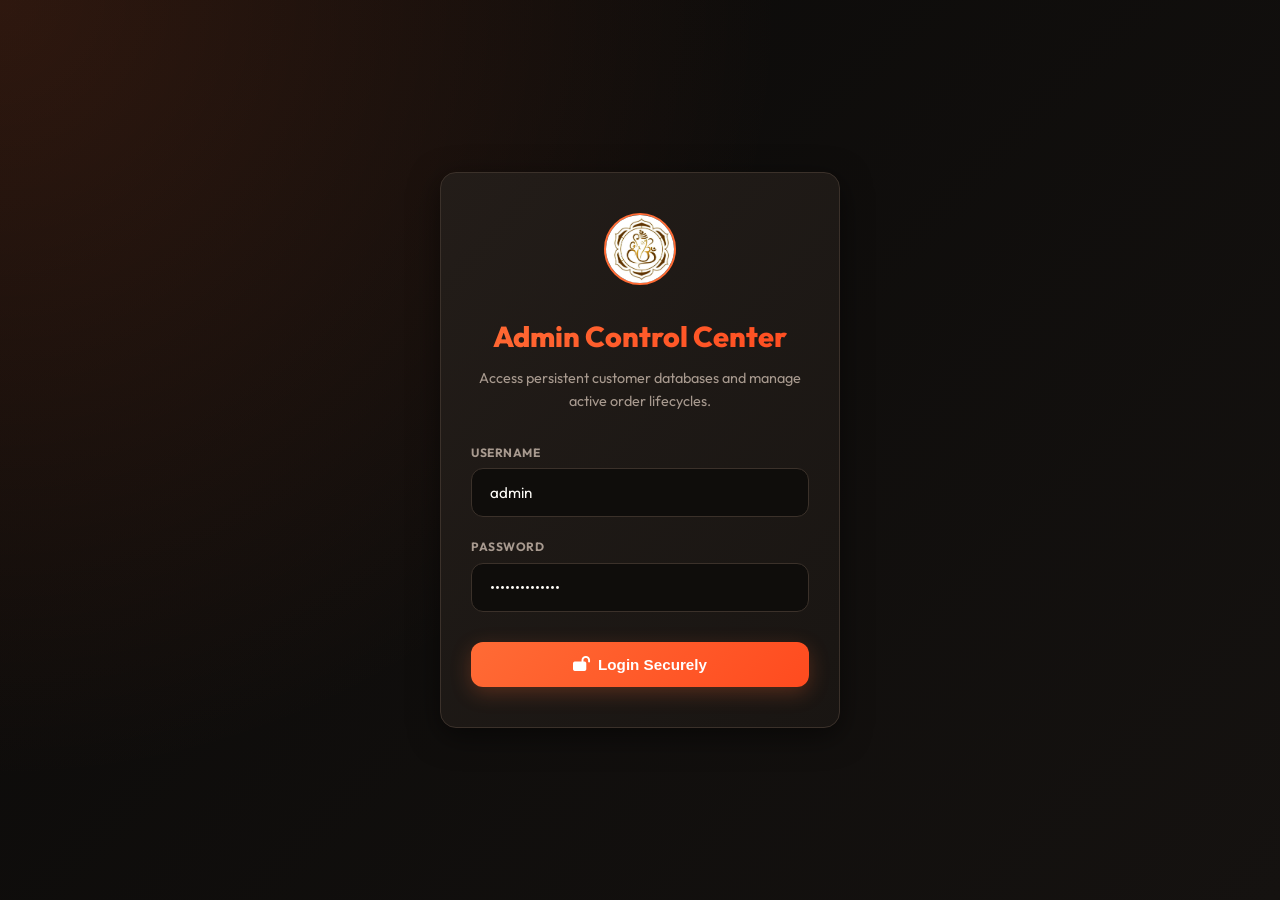
==== admin.html @ 162b0676 "Initial commit for deployment" ====
<!DOCTYPE html>
<html lang="en">
<head>
    <meta charset="UTF-8">
    <meta name="viewport" content="width=device-width, initial-scale=1.0">
    <title>Vinayaka Tiffins | Administration Dashboard</title>
    
    <!-- Google Fonts & FontAwesome -->
    <link rel="stylesheet" href="https://fonts.googleapis.com/css2?family=Outfit:wght@300;400;500;600;700;800;900&display=swap">
    <link rel="stylesheet" href="https://cdnjs.cloudflare.com/ajax/libs/font-awesome/6.4.0/css/all.min.css">
    
    <style>
        :root {
            --bg-primary: #0f0d0b;
            --bg-secondary: #1a1613;
            --bg-card: #241e1a;
            --border-color: #3b312a;
            --text-primary: #fdfbf7;
            --text-secondary: #a89a8f;
            
            --color-primary: #ff6b35;
            --color-secondary: #f7931e;
            --color-success: #10b981;
            --color-danger: #ef4444;
            --color-blue: #3b82f6;

            --grad-primary: linear-gradient(135deg, #ff6b35 0%, #ff4b1f 100%);
            --grad-card: linear-gradient(135deg, rgba(36, 30, 26, 0.9) 0%, rgba(26, 22, 19, 0.9) 100%);
            
            --border-radius: 16px;
            --shadow-medium: 0 8px 30px rgba(0, 0, 0, 0.5);
            --transition-fast: 0.2s cubic-bezier(0.4, 0, 0.2, 1);
        }

        * {
            margin: 0;
            padding: 0;
            box-sizing: border-box;
        }

        body {
            font-family: 'Outfit', sans-serif;
            background-color: var(--bg-primary);
            color: var(--text-primary);
            line-height: 1.6;
            overflow-x: hidden;
        }

        /* Custom scrollbar */
        ::-webkit-scrollbar {
            width: 8px;
        }
        ::-webkit-scrollbar-track {
            background: var(--bg-primary);
        }
        ::-webkit-scrollbar-thumb {
            background: var(--border-color);
            border-radius: 4px;
        }
        ::-webkit-scrollbar-thumb:hover {
            background: var(--color-primary);
        }

        /* ==========================================================================
           LOGIN INTERFACE
           ========================================================================== */
        #adminLoginWrapper {
            position: fixed;
            inset: 0;
            background: radial-gradient(circle at top left, rgba(255, 107, 53, 0.15), transparent 50%),
                        linear-gradient(135deg, #0a0908 0%, #151210 100%);
            display: flex;
            justify-content: center;
            align-items: center;
            z-index: 9999;
            padding: 20px;
        }

        .login-card {
            width: 100%;
            max-width: 400px;
            background: var(--grad-card);
            border: 1px solid var(--border-color);
            border-radius: var(--border-radius);
            box-shadow: var(--shadow-medium);
            padding: 40px 30px;
            text-align: center;
        }

        .login-logo {
            width: 72px;
            height: 72px;
            border-radius: 50%;
            border: 2.5px solid var(--color-primary);
            margin: 0 auto 20px;
            object-fit: cover;
        }

        .login-card h2 {
            font-size: 1.8rem;
            font-weight: 800;
            margin-bottom: 8px;
            background: var(--grad-primary);
            -webkit-background-clip: text;
            -webkit-text-fill-color: transparent;
        }

        .login-card p {
            color: var(--text-secondary);
            font-size: 0.9rem;
            margin-bottom: 30px;
        }

        .input-group {
            margin-bottom: 20px;
            text-align: left;
        }

        .input-group label {
            display: block;
            font-size: 0.75rem;
            text-transform: uppercase;
            font-weight: 700;
            color: var(--text-secondary);
            margin-bottom: 6px;
            letter-spacing: 0.5px;
        }

        .input-field {
            width: 100%;
            padding: 14px 18px;
            border-radius: 12px;
            border: 1.5px solid var(--border-color);
            background-color: var(--bg-primary);
            color: var(--text-primary);
            font-family: inherit;
            font-size: 0.95rem;
            transition: all var(--transition-fast);
        }

        .input-field:focus {
            outline: none;
            border-color: var(--color-primary);
            box-shadow: 0 0 0 4px rgba(255, 107, 53, 0.15);
        }

        .btn {
            display: inline-flex;
            align-items: center;
            justify-content: center;
            gap: 8px;
            width: 100%;
            padding: 14px;
            border-radius: 12px;
            border: none;
            background: var(--grad-primary);
            color: white;
            font-size: 0.95rem;
            font-weight: 700;
            cursor: pointer;
            box-shadow: 0 6px 20px rgba(255, 107, 53, 0.25);
            transition: all var(--transition-fast);
        }

        .btn:hover {
            transform: translateY(-2px);
            box-shadow: 0 10px 24px rgba(255, 107, 53, 0.4);
        }

        /* ==========================================================================
           MAIN DASHBOARD WRAPPER
           ========================================================================== */
        #adminDashboardWrapper {
            display: none;
        }

        /* Header Navigation */
        header {
            background-color: var(--bg-secondary);
            border-bottom: 1px solid var(--border-color);
            padding: 16px 0;
            position: sticky;
            top: 0;
            z-index: 100;
        }

        .container {
            width: 94%;
            max-width: 1300px;
            margin: 0 auto;
        }

        .header-content {
            display: flex;
            justify-content: space-between;
            align-items: center;
        }

        .brand-section {
            display: flex;
            align-items: center;
            gap: 12px;
        }

        .brand-logo {
            width: 40px;
            height: 40px;
            border-radius: 50%;
            border: 2px solid var(--color-primary);
        }

        .brand-name h1 {
            font-size: 1.15rem;
            font-weight: 800;
        }

        .brand-name span {
            font-size: 0.7rem;
            color: var(--color-primary);
            text-transform: uppercase;
            letter-spacing: 1px;
            font-weight: 700;
            display: block;
        }

        .header-actions {
            display: flex;
            gap: 16px;
            align-items: center;
        }

        .header-btn {
            background: none;
            border: 1px solid var(--border-color);
            color: var(--text-primary);
            padding: 8px 16px;
            border-radius: 8px;
            font-weight: 700;
            font-size: 0.85rem;
            cursor: pointer;
            transition: all var(--transition-fast);
        }

        .header-btn:hover {
            border-color: var(--color-primary);
            color: var(--color-primary);
        }

        /* Dashboard Metrics Grid */
        .metrics-grid {
            display: grid;
            grid-template-columns: repeat(auto-fit, minmax(240px, 1fr));
            gap: 24px;
            margin: 40px 0;
        }

        .metric-card {
            background: var(--grad-card);
            border: 1px solid var(--border-color);
            border-radius: var(--border-radius);
            padding: 24px;
            display: flex;
            align-items: center;
            gap: 20px;
            box-shadow: var(--shadow-medium);
        }

        .metric-icon {
            width: 56px;
            height: 56px;
            border-radius: 12px;
            display: flex;
            align-items: center;
            justify-content: center;
            font-size: 1.5rem;
            color: white;
        }

        .icon-sales { background: linear-gradient(135deg, #10b981, #059669); }
        .icon-orders { background: linear-gradient(135deg, #3b82f6, #1d4ed8); }
        .icon-active { background: linear-gradient(135deg, #f59e0b, #d97706); }
        .icon-users { background: linear-gradient(135deg, #8b5cf6, #6d28d9); }

        .metric-info h3 {
            font-size: 0.8rem;
            font-weight: 700;
            color: var(--text-secondary);
            text-transform: uppercase;
            letter-spacing: 0.5px;
            margin-bottom: 4px;
        }

        .metric-value {
            font-size: 1.8rem;
            font-weight: 900;
            line-height: 1.1;
        }

        /* Tabs Navigation */
        .admin-tabs {
            display: flex;
            gap: 12px;
            border-bottom: 2px solid var(--border-color);
            padding-bottom: 12px;
            margin-bottom: 30px;
        }

        .tab-btn {
            background: none;
            border: none;
            color: var(--text-secondary);
            font-family: inherit;
            font-size: 1.05rem;
            font-weight: 700;
            padding: 8px 16px;
            border-radius: 8px;
            cursor: pointer;
            transition: all var(--transition-fast);
        }

        .tab-btn:hover {
            color: var(--text-primary);
        }

        .tab-btn.active {
            background-color: var(--bg-card);
            color: var(--color-primary);
        }

        /* Section Layouts */
        .dashboard-section {
            display: none;
            animation: fadeIn 0.4s ease-in-out;
        }

        .dashboard-section.active {
            display: block;
        }

        .section-title {
            font-size: 1.4rem;
            font-weight: 800;
            margin-bottom: 20px;
            border-left: 4px solid var(--color-primary);
            padding-left: 12px;
        }

        /* Table & Data Cards Container */
        .table-container {
            background: var(--grad-card);
            border: 1px solid var(--border-color);
            border-radius: var(--border-radius);
            overflow-x: auto;
            box-shadow: var(--shadow-medium);
            margin-bottom: 40px;
        }

        table {
            width: 100%;
            border-collapse: collapse;
            text-align: left;
            font-size: 0.95rem;
        }

        th {
            background-color: var(--bg-secondary);
            color: var(--text-secondary);
            font-weight: 700;
            text-transform: uppercase;
            font-size: 0.75rem;
            letter-spacing: 0.5px;
            padding: 16px 20px;
            border-bottom: 1px solid var(--border-color);
        }

        td {
            padding: 16px 20px;
            border-bottom: 1px solid var(--border-color);
            color: var(--text-primary);
            vertical-align: middle;
        }

        tr:last-child td {
            border: none;
        }

        tr:hover td {
            background-color: rgba(255, 107, 53, 0.02);
        }

        /* Badges & Dropdowns */
        .badge {
            display: inline-flex;
            align-items: center;
            gap: 6px;
            padding: 4px 10px;
            border-radius: 20px;
            font-size: 0.75rem;
            font-weight: 800;
            text-transform: uppercase;
        }

        .badge-verifying { background-color: rgba(168, 154, 143, 0.15); color: var(--text-secondary); }
        .badge-preparing { background-color: rgba(245, 158, 11, 0.15); color: var(--color-secondary); }
        .badge-delivering { background-color: rgba(59, 130, 246, 0.15); color: var(--color-blue); }
        .badge-completed { background-color: rgba(16, 185, 129, 0.15); color: var(--color-success); }

        .status-select {
            padding: 6px 12px;
            border-radius: 8px;
            background-color: var(--bg-primary);
            border: 1px solid var(--border-color);
            color: var(--text-primary);
            font-family: inherit;
            font-size: 0.85rem;
            font-weight: 600;
            cursor: pointer;
            outline: none;
            transition: border var(--transition-fast);
        }

        .status-select:focus {
            border-color: var(--color-primary);
        }

        .utr-code {
            font-family: monospace;
            background-color: var(--bg-primary);
            padding: 4px 8px;
            border-radius: 4px;
            border: 1.5px solid var(--border-color);
            font-size: 0.85rem;
            font-weight: bold;
        }

        .items-list {
            list-style: none;
            font-size: 0.85rem;
        }

        .items-list li {
            margin-bottom: 2px;
            color: var(--text-secondary);
        }

        .items-list li strong {
            color: var(--text-primary);
        }

        /* Animations */
        @keyframes fadeIn {
            from { opacity: 0; transform: translateY(10px); }
            to { opacity: 1; transform: translateY(0); }
        }

        @media (max-width: 768px) {
            .metrics-grid {
                grid-template-columns: 1fr 1fr;
            }
        }

        @media (max-width: 480px) {
            .metrics-grid {
                grid-template-columns: 1fr;
            }
        }

        @keyframes toastSlideIn {
            from { opacity: 0; transform: translateY(20px) scale(0.9); }
            to { opacity: 1; transform: translateY(0) scale(1); }
        }
        @keyframes toastFadeOut {
            from { opacity: 1; transform: translateY(0); }
            to { opacity: 0; transform: translateY(-20px); }
        }
    </style>
</head>
<body>

    <!-- ==========================================
         ADMIN LOGIN VIEW
         ========================================== -->
    <div id="adminLoginWrapper">
        <div class="login-card">
            <img class="login-logo" src="assets/images/vinayaka.jpeg" onerror="this.src='https://images.unsplash.com/photo-1589301760014-d929f3979dbc?w=80';" alt="">
            <h2>Admin Control Center</h2>
            <p>Access persistent customer databases and manage active order lifecycles.</p>
            
            <div class="input-group">
                <label for="adminUser">Username</label>
                <input id="adminUser" class="input-field" type="text" placeholder="Enter Admin Username" value="admin">
            </div>
            <div class="input-group" style="margin-bottom: 30px;">
                <label for="adminPass">Password</label>
                <input id="adminPass" class="input-field" type="password" placeholder="Enter Password" value="vinayaka@admin">
            </div>
            
            <button onclick="handleAdminLogin()" class="btn">
                <i class="fas fa-lock-open"></i> Login Securely
            </button>
        </div>
    </div>

    <!-- ==========================================
         ADMIN MAIN DASHBOARD
         ========================================== -->
    <div id="adminDashboardWrapper">
        <header>
            <div class="container header-content">
                <div class="brand-section">
                    <img class="brand-logo" src="assets/images/vinayaka.jpeg" onerror="this.src='https://images.unsplash.com/photo-1589301760014-d929f3979dbc?w=80';" alt="">
                    <div class="brand-name">
                        <h1>Vinayaka Tiffins</h1>
                        <span>Admin Dashboard</span>
                    </div>
                </div>
                <div class="header-actions">
                    <button class="header-btn" onclick="window.open('/', '_blank')">
                        <i class="fas fa-external-link-alt"></i> Customer Portal
                    </button>
                    <button class="header-btn" onclick="handleAdminLogout()" style="background-color: var(--color-danger); border: none; color: white;">
                        <i class="fas fa-sign-out-alt"></i> Logout
                    </button>
                </div>
            </div>
        </header>

        <main class="container">
            <!-- Business Stats Cards -->
            <div class="metrics-grid">
                <div class="metric-card">
                    <div class="metric-icon icon-sales"><i class="fas fa-indian-rupee-sign"></i></div>
                    <div class="metric-info">
                        <h3>Total Earnings</h3>
                        <div class="metric-value" id="statsEarnings">₹0</div>
                    </div>
                </div>
                <div class="metric-card">
                    <div class="metric-icon icon-orders"><i class="fas fa-receipt"></i></div>
                    <div class="metric-info">
                        <h3>Total Orders</h3>
                        <div class="metric-value" id="statsOrders">0</div>
                    </div>
                </div>
                <div class="metric-card">
                    <div class="metric-icon icon-active"><i class="fas fa-motorcycle"></i></div>
                    <div class="metric-info">
                        <h3>Active Queue</h3>
                        <div class="metric-value" id="statsActive">0</div>
                    </div>
                </div>
                <div class="metric-card">
                    <div class="metric-icon icon-users"><i class="fas fa-users"></i></div>
                    <div class="metric-info">
                        <h3>Registered Members</h3>
                        <div class="metric-value" id="statsUsers">0</div>
                    </div>
                </div>
            </div>

            <!-- Tab Buttons -->
            <div class="admin-tabs">
                <button class="tab-btn active" id="tabBtnOrders" onclick="switchTab('orders')">
                    <i class="fas fa-tasks"></i> Live Orders Manager
                </button>
                <button class="tab-btn" id="tabBtnUsers" onclick="switchTab('users')">
                    <i class="fas fa-user-friends"></i> Customers Database
                </button>
                <button class="tab-btn" id="tabBtnMessages" onclick="switchTab('messages')">
                    <i class="fas fa-comment-dots"></i> Customer Feedbacks
                </button>
            </div>

            <!-- TAB 1: Live Orders Manager Section -->
            <section id="sectionOrders" class="dashboard-section active">
                <div style="display: flex; justify-content: space-between; align-items: center; margin-bottom: 20px;">
                    <h2 class="section-title">Order Queue Tracker</h2>
                    <button class="header-btn" onclick="fetchOrdersData(); fetchStatsData();" title="Force Refresh Data">
                        <i class="fas fa-sync-alt"></i> Refresh Queue
                    </button>
                </div>
                <div class="table-container">
                    <table>
                        <thead>
                            <tr>
                                <th>Order ID / Date</th>
                                <th>Customer Name / Phone</th>
                                <th>Delivery Address</th>
                                <th>Tiffins Ordered</th>
                                <th>Total Paid / UTR</th>
                                <th>Current Status</th>
                                <th>Actions</th>
                            </tr>
                        </thead>
                        <tbody id="ordersTableBody">
                            <!-- Populated dynamically by javascript -->
                        </tbody>
                    </table>
                </div>
            </section>

            <!-- TAB 2: Users Database Section -->
            <section id="sectionUsers" class="dashboard-section">
                <div style="display: flex; justify-content: space-between; align-items: center; margin-bottom: 20px;">
                    <h2 class="section-title">Registered Customer Base</h2>
                    <button class="header-btn" onclick="fetchUsersData();" title="Force Refresh Data">
                        <i class="fas fa-sync-alt"></i> Refresh Customers
                    </button>
                </div>
                <div class="table-container">
                    <table>
                        <thead>
                            <tr>
                                <th>Joined Date</th>
                                <th>Customer Name</th>
                                <th>Mobile Number</th>
                                <th>Email Address</th>
                                <th>House Number</th>
                                <th>GPS Coordinates (Delivery Region)</th>
                            </tr>
                        </thead>
                        <tbody id="usersTableBody">
                            <!-- Populated dynamically by javascript -->
                        </tbody>
                    </table>
                </div>
            </section>

            <!-- TAB 3: Customer Feedbacks Section -->
            <section id="sectionMessages" class="dashboard-section">
                <div style="display: flex; justify-content: space-between; align-items: center; margin-bottom: 20px;">
                    <h2 class="section-title">Customer Feedback Inbox</h2>
                    <button class="header-btn" onclick="fetchMessagesData();" title="Force Refresh Data">
                        <i class="fas fa-sync-alt"></i> Refresh Feedbacks
                    </button>
                </div>
                <div class="table-container">
                    <table>
                        <thead>
                            <tr>
                                <th>Date / Time</th>
                                <th>Customer Name</th>
                                <th>Mobile Number</th>
                                <th>Message / Feedback</th>
                            </tr>
                        </thead>
                        <tbody id="messagesTableBody">
                            <!-- Populated dynamically by javascript -->
                        </tbody>
                    </table>
                </div>
            </section>
        </main>
    </div>

    <!-- Toast Notification Container -->
    <div id="toastContainer" style="position: fixed; bottom: 30px; right: 20px; display: flex; flex-direction: column; gap: 10px; z-index: 10000; pointer-events: none;"></div>

    <!-- Core Admin Javascript Controller -->
    <script>
        // Check if user session was already authenticated
        document.addEventListener("DOMContentLoaded", () => {
            if (sessionStorage.getItem("admin_session") === "active") {
                revealDashboard();
            }
        });

        function handleAdminLogin() {
            const user = document.getElementById("adminUser").value.trim();
            const pass = document.getElementById("adminPass").value.trim();

            if (user === "admin" && pass === "vinayaka@admin") {
                sessionStorage.setItem("admin_session", "active");
                revealDashboard();
                showToast("Control Center Authenticated Successfully.", "success");
            } else {
                showToast("Access Denied! Incorrect username or password.", "error");
            }
        }

        function handleAdminLogout() {
            sessionStorage.removeItem("admin_session");
            document.getElementById("adminDashboardWrapper").style.display = "none";
            document.getElementById("adminLoginWrapper").style.display = "flex";
        }

        function revealDashboard() {
            document.getElementById("adminLoginWrapper").style.display = "none";
            document.getElementById("adminDashboardWrapper").style.display = "block";
            
            // Initial fetches
            fetchStatsData();
            fetchOrdersData();
            
            // Set up polling interval to refresh order statuses and sales stats automatically every 5 seconds
            setInterval(() => {
                if (sessionStorage.getItem("admin_session") === "active") {
                    fetchStatsData();
                    // Always poll order count for sound notification, but only redraw if active
                    const isOrdersTab = document.getElementById("sectionOrders").classList.contains("active");
                    fetchOrdersData(!isOrdersTab); // silent refresh if not on active tab
                }
            }, 5000);
        }

        function switchTab(tabType) {
            document.querySelectorAll(".tab-btn").forEach(btn => btn.classList.remove("active"));
            document.querySelectorAll(".dashboard-section").forEach(sec => sec.classList.remove("active"));

            if (tabType === 'orders') {
                document.getElementById("tabBtnOrders").classList.add("active");
                document.getElementById("sectionOrders").classList.add("active");
                fetchOrdersData();
            } else if (tabType === 'users') {
                document.getElementById("tabBtnUsers").classList.add("active");
                document.getElementById("sectionUsers").classList.add("active");
                fetchUsersData();
            } else {
                document.getElementById("tabBtnMessages").classList.add("active");
                document.getElementById("sectionMessages").classList.add("active");
                fetchMessagesData();
            }
        }

        // ==========================================
        // DATA API FETCH OPERATIONS
        // ==========================================

        async function fetchStatsData() {
            try {
                const response = await fetch("/api/admin/stats");
                if (response.ok) {
                    const stats = await response.json();
                    document.getElementById("statsEarnings").textContent = `₹${stats.totalSales}`;
                    document.getElementById("statsOrders").textContent = stats.totalOrders;
                    document.getElementById("statsActive").textContent = stats.activeOrders;
                    document.getElementById("statsUsers").textContent = stats.totalUsers;
                }
            } catch (err) {
                console.error("Error fetching dashboard statistics:", err);
            }
        }

        // Cache variable to prevent flashing rows unnecessarily during polling
        let ordersCacheJSON = "";
        let lastOrderCount = null;

        // Web Audio API Synthesis for Premium Chime Notification Tone (No files required!)
        function playNotificationSound() {
            try {
                const audioCtx = new (window.AudioContext || window.webkitAudioContext)();
                
                // Note 1 (Chime base note)
                const osc1 = audioCtx.createOscillator();
                const gain1 = audioCtx.createGain();
                osc1.type = 'sine';
                osc1.frequency.setValueAtTime(587.33, audioCtx.currentTime); // D5
                gain1.gain.setValueAtTime(0.12, audioCtx.currentTime);
                gain1.gain.exponentialRampToValueAtTime(0.001, audioCtx.currentTime + 0.35);
                osc1.connect(gain1);
                gain1.connect(audioCtx.destination);
                osc1.start();
                osc1.stop(audioCtx.currentTime + 0.35);
                
                // Note 2 (Delayed higher chime note for ding-dong effect)
                setTimeout(() => {
                    const osc2 = audioCtx.createOscillator();
                    const gain2 = audioCtx.createGain();
                    osc2.type = 'sine';
                    osc2.frequency.setValueAtTime(880.00, audioCtx.currentTime); // A5
                    gain2.gain.setValueAtTime(0.12, audioCtx.currentTime);
                    gain2.gain.exponentialRampToValueAtTime(0.001, audioCtx.currentTime + 0.5);
                    osc2.connect(gain2);
                    gain2.connect(audioCtx.destination);
                    osc2.start();
                    osc2.stop(audioCtx.currentTime + 0.5);
                }, 100);
            } catch (e) {
                console.error("Web Audio playback failed: ", e);
            }
        }

        async function fetchOrdersData(silent = false) {
            try {
                const response = await fetch("/api/admin/orders");
                if (response.ok) {
                    const orders = await response.json();
                    
                    // Alert admin if a new order arrives
                    if (lastOrderCount !== null && orders.length > lastOrderCount) {
                        playNotificationSound();
                        showToast(`🔔 New Tiffin Order Received: ${orders[0].orderId}`, "success");
                    }
                    lastOrderCount = orders.length;

                    const newJSON = JSON.stringify(orders);
                    if (silent && newJSON === ordersCacheJSON) return; // Ignore if identical
                    ordersCacheJSON = newJSON;

                    // Only redraw the table layout if the Orders tab is active
                    if (document.getElementById("sectionOrders").classList.contains("active")) {
                        renderOrdersTable(orders);
                    }
                }
            } catch (err) {
                console.error("Error fetching admin orders list:", err);
            }
        }

        async function fetchUsersData() {
            try {
                const response = await fetch("/api/admin/users");
                if (response.ok) {
                    const users = await response.json();
                    renderUsersTable(users);
                }
            } catch (err) {
                console.error("Error fetching admin users list:", err);
            }
        }

        // ==========================================
        // UI RENDERING UTILS
        // ==========================================

        function renderOrdersTable(orders) {
            const tbody = document.getElementById("ordersTableBody");
            if (orders.length === 0) {
                tbody.innerHTML = `<tr><td colspan="7" style="text-align: center; color: var(--text-secondary); padding: 40px;">No orders found in the queue database.</td></tr>`;
                return;
            }

            tbody.innerHTML = orders.map(order => {
                const dateObj = new Date(order.createdAt);
                const formattedDate = dateObj.toLocaleDateString("en-IN") + " " + dateObj.toLocaleTimeString("en-IN", {hour: '2-digit', minute:'2-digit'});
                
                const itemsListHTML = order.items.map(item => `
                    <li><strong>${item.name}</strong> x${item.quantity}</li>
                `).join("");

                return `
                    <tr>
                        <td>
                            <div style="font-weight: 700;">${order.orderId}</div>
                            <div style="font-size: 0.75rem; color: var(--text-secondary); margin-top: 4px;">${formattedDate}</div>
                        </td>
                        <td>
                            <div style="font-weight: 700; color: var(--color-primary);">${order.name}</div>
                            <div style="font-size: 0.85rem; color: var(--text-secondary);"><i class="fas fa-phone-alt"></i> ${order.phone}</div>
                        </td>
                        <td style="font-size: 0.85rem; max-width: 200px; white-space: normal; word-wrap: break-word;">
                            ${order.address}
                        </td>
                        <td>
                            <ul class="items-list">${itemsListHTML}</ul>
                        </td>
                        <td>
                            <div style="font-weight: 900; font-size: 1.05rem;">₹${order.total}</div>
                            <div style="font-size: 0.75rem; margin-top: 4px;"><span class="utr-code">${order.txn}</span></div>
                        </td>
                        <td>
                            <span class="badge badge-${order.status.toLowerCase()}">
                                <i class="fas ${getStatusIcon(order.status)}"></i> ${order.status}
                            </span>
                        </td>
                        <td>
                            <select class="status-select" onchange="updateOrderStatus('${order.orderId}', this.value)">
                                <option value="Verifying" ${order.status === 'Verifying' ? 'selected' : ''}>Verify UTR</option>
                                <option value="Preparing" ${order.status === 'Preparing' ? 'selected' : ''}>Cooking/Preparing</option>
                                <option value="Delivering" ${order.status === 'Delivering' ? 'selected' : ''}>Out for Delivery</option>
                                <option value="Completed" ${order.status === 'Completed' ? 'selected' : ''}>Delivered / Completed</option>
                            </select>
                        </td>
                    </tr>
                `;
            }).join("");
        }

        function renderUsersTable(users) {
            const tbody = document.getElementById("usersTableBody");
            if (users.length === 0) {
                tbody.innerHTML = `<tr><td colspan="6" style="text-align: center; color: var(--text-secondary); padding: 40px;">No registered members found in the user database.</td></tr>`;
                return;
            }

            tbody.innerHTML = users.map(user => {
                const dateObj = new Date(user.registeredAt);
                const formattedDate = dateObj.toLocaleDateString("en-IN");

                return `
                    <tr>
                        <td style="font-size: 0.85rem; color: var(--text-secondary);">${formattedDate}</td>
                        <td style="font-weight: 700; color: var(--color-primary);">${user.name}</td>
                        <td style="font-weight: 600;"><i class="fas fa-phone-alt" style="font-size:0.8rem; color: var(--text-secondary);"></i> ${user.phone}</td>
                        <td style="font-size: 0.85rem;">${user.email}</td>
                        <td style="font-size: 0.85rem;">${user.house || "-"}</td>
                        <td style="font-family: monospace; font-size: 0.8rem; color: var(--text-secondary); max-width: 250px; white-space: normal;">
                            ${user.address}
                        </td>
                    </tr>
                `;
            }).join("");
        }

        function getStatusIcon(status) {
            switch(status) {
                case 'Verifying': return 'fa-clock';
                case 'Preparing': return 'fa-fire-burner';
                case 'Delivering': return 'fa-motorcycle';
                case 'Completed': return 'fa-check';
                default: return 'fa-circle-question';
            }
        }

        // ==========================================
        // STATUS API MUTATIONS
        // ==========================================

        async function updateOrderStatus(orderId, newStatus) {
            try {
                const response = await fetch("/api/admin/orders/status", {
                    method: "POST",
                    headers: { "Content-Type": "application/json" },
                    body: JSON.stringify({ orderId, status: newStatus })
                });

                if (response.ok) {
                    fetchStatsData();
                    fetchOrdersData();
                    showToast(`Status updated successfully to: ${newStatus}`, "success");
                    console.log(`[Admin Control] Set status of order ${orderId} to: ${newStatus}`);
                } else {
                    const err = await response.json();
                    showToast("Failed to update status: " + err.error, "error");
                }
            } catch (err) {
                console.error("Error updating order status:", err);
                showToast("Connection failed! Unable to reach backend server.", "error");
            }
        }

        // ==========================================
        // FEEDBACK / MESSAGES API FETCH OPERATIONS
        // ==========================================

        async function fetchMessagesData() {
            try {
                const response = await fetch("/api/admin/messages");
                if (response.ok) {
                    const messages = await response.json();
                    renderMessagesTable(messages);
                }
            } catch (err) {
                console.error("Error fetching admin messages list:", err);
            }
        }

        function renderMessagesTable(messages) {
            const tbody = document.getElementById("messagesTableBody");
            if (messages.length === 0) {
                tbody.innerHTML = `<tr><td colspan="4" style="text-align: center; color: var(--text-secondary); padding: 40px;">No customer feedbacks or messages found in the database.</td></tr>`;
                return;
            }

            tbody.innerHTML = messages.map(msg => {
                const dateObj = new Date(msg.createdAt);
                const formattedDate = dateObj.toLocaleDateString("en-IN") + " " + dateObj.toLocaleTimeString("en-IN", {hour: '2-digit', minute:'2-digit'});

                return `
                    <tr>
                        <td style="font-size: 0.85rem; color: var(--text-secondary);">${formattedDate}</td>
                        <td style="font-weight: 700; color: var(--color-primary);">${msg.name}</td>
                        <td style="font-weight: 600;">
                            ${msg.phone ? `<i class="fas fa-phone-alt" style="font-size:0.8rem; color: var(--text-secondary);"></i> ` + msg.phone : "-"}
                        </td>
                        <td style="white-space: normal; word-wrap: break-word; max-width: 400px; font-size: 0.95rem;">
                            ${msg.message}
                        </td>
                    </tr>
                `;
            }).join("");
        }

        // ==========================================
        // TOAST NOTIFICATION UTILITY
        // ==========================================

        function showToast(message, type = "success") {
            const container = document.getElementById("toastContainer");
            if (!container) return;

            const toast = document.createElement("div");
            toast.style.pointerEvents = "auto";
            toast.style.background = "rgba(36, 30, 26, 0.95)";
            toast.style.border = "1px solid var(--border-color, #3b312a)";
            toast.style.color = "var(--text-primary, #fdfbf7)";
            toast.style.padding = "12px 20px";
            toast.style.borderRadius = "12px";
            toast.style.boxShadow = "0 8px 30px rgba(0,0,0,0.5)";
            toast.style.fontFamily = "'Outfit', sans-serif";
            toast.style.fontSize = "0.9rem";
            toast.style.fontWeight = "600";
            toast.style.display = "flex";
            toast.style.alignItems = "center";
            toast.style.gap = "10px";
            toast.style.minWidth = "280px";
            toast.style.maxWidth = "350px";
            toast.style.animation = "toastSlideIn 0.3s cubic-bezier(0.4, 0, 0.2, 1) forwards";
            
            let icon = "fa-info-circle";
            let color = "#ff6b35";
            if (type === "success") {
                icon = "fa-check-circle";
                color = "#10b981";
            } else if (type === "error") {
                icon = "fa-exclamation-circle";
                color = "#ef4444";
            } else if (type === "warning") {
                icon = "fa-exclamation-triangle";
                color = "#f59e0b";
            }

            toast.innerHTML = `
                <i class="fas ${icon}" style="color: ${color}; font-size: 1.1rem; flex-shrink: 0;"></i>
                <span style="flex-grow: 1;">${message}</span>
            `;

            container.appendChild(toast);

            setTimeout(() => {
                toast.style.animation = "toastFadeOut 0.3s cubic-bezier(0.4, 0, 0.2, 1) forwards";
                setTimeout(() => {
                    toast.remove();
                }, 300);
            }, 4000);
        }
    </script>
</body>
</html>
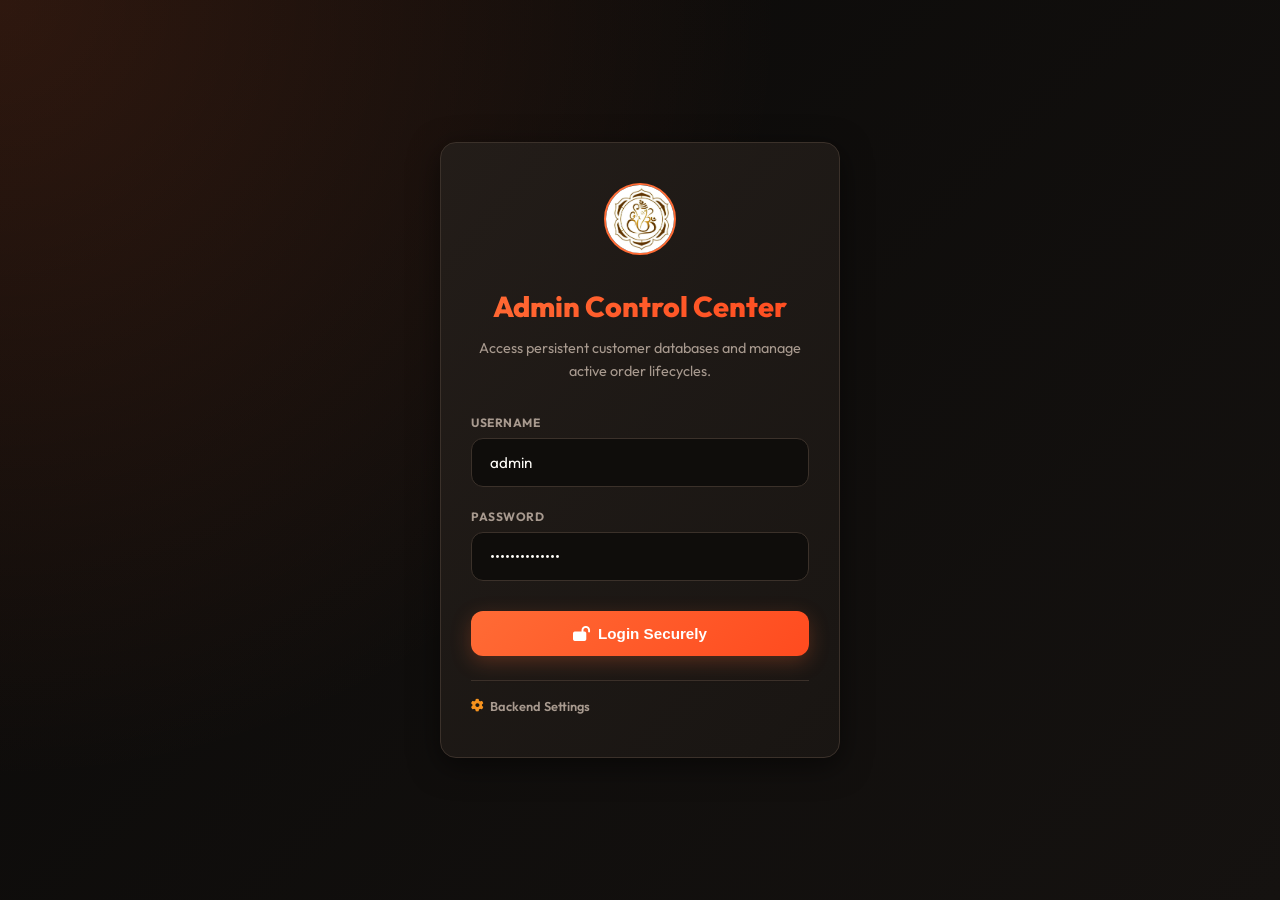
==== commit 05ff0dae: "Fix: Add dynamic API base URL and manual backend server configuration settings to solve connection e" ====
--- a/admin.html
+++ b/admin.html
@@ -498,6 +498,23 @@
             <button onclick="handleAdminLogin()" class="btn">
                 <i class="fas fa-lock-open"></i> Login Securely
             </button>
+
+            <!-- Advanced Backend Settings -->
+            <div style="margin-top: 24px; border-top: 1px solid var(--border-color); padding-top: 15px; font-size: 0.8rem; color: var(--text-secondary); text-align: left;">
+                <details>
+                    <summary style="cursor: pointer; user-select: none; font-weight: 600; display: flex; align-items: center; gap: 6px;">
+                        <i class="fas fa-cog" style="color: var(--color-secondary);"></i> Backend Settings
+                    </summary>
+                    <div style="margin-top: 10px; display: flex; flex-direction: column; gap: 8px;">
+                        <p style="font-size: 0.75rem; line-height: 1.3; color: var(--text-secondary);">Specify backend server API URL if running split-hosted:</p>
+                        <div style="display: flex; gap: 8px;">
+                            <input id="backendUrlInput" type="text" class="input-field" placeholder="https://vinayaka-tiffins.onrender.com" style="padding: 8px 12px; font-size: 0.8rem; flex-grow: 1;">
+                            <button onclick="saveBackendUrl()" class="btn" style="padding: 8px 12px; font-size: 0.8rem; margin: 0; min-height: unset; height: auto; width: auto; box-shadow: none;">Save</button>
+                        </div>
+                        <p style="font-size: 0.7rem; color: var(--color-success); display: none; margin-top: 4px;" id="backendUrlStatus">Saved! Reloading...</p>
+                    </div>
+                </details>
+            </div>
         </div>
     </div>
 
@@ -658,8 +675,68 @@
 
     <!-- Core Admin Javascript Controller -->
     <script>
+        // Dynamic API Base URL detection
+        const API_BASE_URL = (() => {
+            const origin = window.location.origin;
+            const protocol = window.location.protocol;
+            const hostname = window.location.hostname;
+            const port = window.location.port;
+
+            // Check if we have a saved custom backend URL in localStorage
+            const savedUrl = localStorage.getItem("vinayaka_backend_url");
+            if (savedUrl) return savedUrl;
+
+            // If opened as a local file (file://) or running on a local development server on a different port (e.g. Live Server on port 5500)
+            if (protocol === "file:" || ((hostname === "localhost" || hostname === "127.0.0.1") && port !== "3000")) {
+                return "http://localhost:3000";
+            }
+
+            // Otherwise, use the current origin
+            return "";
+        })();
+
+        // Helper function to save backend URL
+        function saveBackendUrl() {
+            const input = document.getElementById("backendUrlInput");
+            if (!input) return;
+            let val = input.value.trim();
+            if (val) {
+                if (val.endsWith("/")) {
+                    val = val.slice(0, -1);
+                }
+                if (!/^https?:\/\//i.test(val)) {
+                    val = "http://" + val;
+                }
+                localStorage.setItem("vinayaka_backend_url", val);
+                const status = document.getElementById("backendUrlStatus");
+                if (status) {
+                    status.style.display = "block";
+                    status.textContent = "Saved! Reloading...";
+                }
+                setTimeout(() => {
+                    window.location.reload();
+                }, 1500);
+            } else {
+                localStorage.removeItem("vinayaka_backend_url");
+                const status = document.getElementById("backendUrlStatus");
+                if (status) {
+                    status.style.display = "block";
+                    status.textContent = "Reset! Reloading...";
+                }
+                setTimeout(() => {
+                    window.location.reload();
+                }, 1500);
+            }
+        }
+
         // Check if user session was already authenticated
         document.addEventListener("DOMContentLoaded", () => {
+            // Pre-populate backend server URL setting input
+            const backendInput = document.getElementById("backendUrlInput");
+            if (backendInput) {
+                backendInput.value = localStorage.getItem("vinayaka_backend_url") || "";
+            }
+
             if (sessionStorage.getItem("admin_session") === "active") {
                 revealDashboard();
             }
@@ -728,7 +805,7 @@
 
         async function fetchStatsData() {
             try {
-                const response = await fetch("/api/admin/stats");
+                const response = await fetch(API_BASE_URL + "/api/admin/stats");
                 if (response.ok) {
                     const stats = await response.json();
                     document.getElementById("statsEarnings").textContent = `₹${stats.totalSales}`;
@@ -782,7 +859,7 @@
 
         async function fetchOrdersData(silent = false) {
             try {
-                const response = await fetch("/api/admin/orders");
+                const response = await fetch(API_BASE_URL + "/api/admin/orders");
                 if (response.ok) {
                     const orders = await response.json();
                     
@@ -809,7 +886,7 @@
 
         async function fetchUsersData() {
             try {
-                const response = await fetch("/api/admin/users");
+                const response = await fetch(API_BASE_URL + "/api/admin/users");
                 if (response.ok) {
                     const users = await response.json();
                     renderUsersTable(users);
@@ -918,7 +995,7 @@
 
         async function updateOrderStatus(orderId, newStatus) {
             try {
-                const response = await fetch("/api/admin/orders/status", {
+                const response = await fetch(API_BASE_URL + "/api/admin/orders/status", {
                     method: "POST",
                     headers: { "Content-Type": "application/json" },
                     body: JSON.stringify({ orderId, status: newStatus })
@@ -945,7 +1022,7 @@
 
         async function fetchMessagesData() {
             try {
-                const response = await fetch("/api/admin/messages");
+                const response = await fetch(API_BASE_URL + "/api/admin/messages");
                 if (response.ok) {
                     const messages = await response.json();
                     renderMessagesTable(messages);
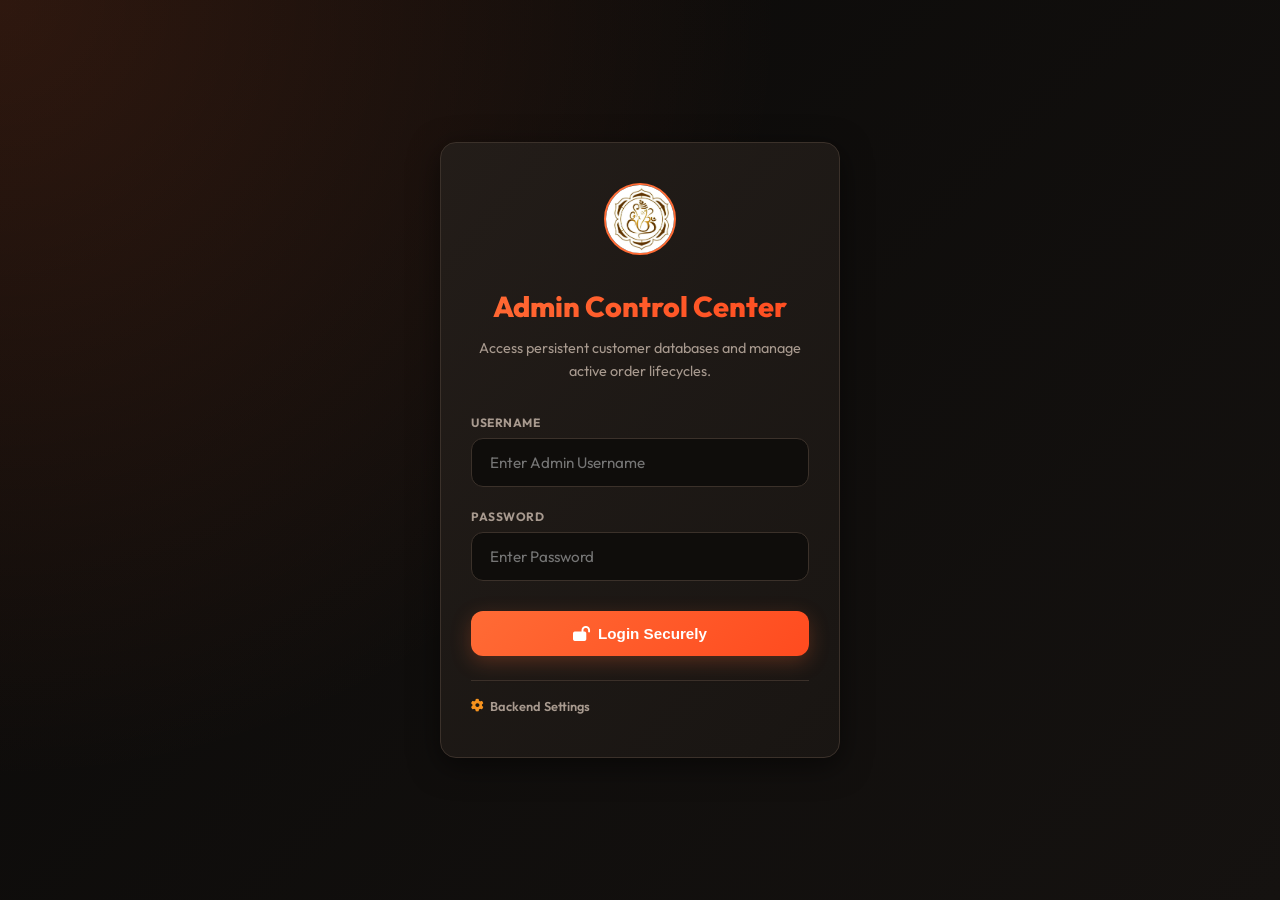
==== commit 9b38e584: "Fix: Remove default prefilled credentials from admin login inputs" ====
--- a/admin.html
+++ b/admin.html
@@ -488,11 +488,11 @@
             
             <div class="input-group">
                 <label for="adminUser">Username</label>
-                <input id="adminUser" class="input-field" type="text" placeholder="Enter Admin Username" value="admin">
+                <input id="adminUser" class="input-field" type="text" placeholder="Enter Admin Username">
             </div>
             <div class="input-group" style="margin-bottom: 30px;">
                 <label for="adminPass">Password</label>
-                <input id="adminPass" class="input-field" type="password" placeholder="Enter Password" value="vinayaka@admin">
+                <input id="adminPass" class="input-field" type="password" placeholder="Enter Password">
             </div>
             
             <button onclick="handleAdminLogin()" class="btn">
@@ -742,21 +742,45 @@
             }
         });
 
-        function handleAdminLogin() {
-            const user = document.getElementById("adminUser").value.trim();
-            const pass = document.getElementById("adminPass").value.trim();
-
-            if (user === "admin" && pass === "vinayaka@admin") {
-                sessionStorage.setItem("admin_session", "active");
-                revealDashboard();
-                showToast("Control Center Authenticated Successfully.", "success");
-            } else {
-                showToast("Access Denied! Incorrect username or password.", "error");
+        function handleAuthError() {
+            showToast("Session expired or unauthorized. Logging out...", "error");
+            handleAdminLogout();
+        }
+
+        async function handleAdminLogin() {
+            const username = document.getElementById("adminUser").value.trim();
+            const password = document.getElementById("adminPass").value.trim();
+
+            if (!username || !password) {
+                showToast("Username and password are required.", "warning");
+                return;
+            }
+
+            try {
+                const response = await fetch(API_BASE_URL + "/api/admin/login", {
+                    method: "POST",
+                    headers: { "Content-Type": "application/json" },
+                    body: JSON.stringify({ username, password })
+                });
+
+                if (response.ok) {
+                    const data = await response.json();
+                    sessionStorage.setItem("admin_token", data.token);
+                    sessionStorage.setItem("admin_session", "active");
+                    revealDashboard();
+                    showToast("Control Center Authenticated Successfully.", "success");
+                } else {
+                    showToast("Access Denied! Incorrect username or password.", "error");
+                }
+            } catch (err) {
+                console.error("Error authenticating admin:", err);
+                showToast("Connection failed! Unable to reach backend server.", "error");
             }
         }
 
         function handleAdminLogout() {
             sessionStorage.removeItem("admin_session");
+            sessionStorage.removeItem("admin_token");
             document.getElementById("adminDashboardWrapper").style.display = "none";
             document.getElementById("adminLoginWrapper").style.display = "flex";
         }
@@ -805,7 +829,13 @@
 
         async function fetchStatsData() {
             try {
-                const response = await fetch(API_BASE_URL + "/api/admin/stats");
+                const response = await fetch(API_BASE_URL + "/api/admin/stats", {
+                    headers: { "X-Admin-Token": sessionStorage.getItem("admin_token") || "" }
+                });
+                if (response.status === 401) {
+                    handleAuthError();
+                    return;
+                }
                 if (response.ok) {
                     const stats = await response.json();
                     document.getElementById("statsEarnings").textContent = `₹${stats.totalSales}`;
@@ -859,7 +889,13 @@
 
         async function fetchOrdersData(silent = false) {
             try {
-                const response = await fetch(API_BASE_URL + "/api/admin/orders");
+                const response = await fetch(API_BASE_URL + "/api/admin/orders", {
+                    headers: { "X-Admin-Token": sessionStorage.getItem("admin_token") || "" }
+                });
+                if (response.status === 401) {
+                    handleAuthError();
+                    return;
+                }
                 if (response.ok) {
                     const orders = await response.json();
                     
@@ -886,7 +922,13 @@
 
         async function fetchUsersData() {
             try {
-                const response = await fetch(API_BASE_URL + "/api/admin/users");
+                const response = await fetch(API_BASE_URL + "/api/admin/users", {
+                    headers: { "X-Admin-Token": sessionStorage.getItem("admin_token") || "" }
+                });
+                if (response.status === 401) {
+                    handleAuthError();
+                    return;
+                }
                 if (response.ok) {
                     const users = await response.json();
                     renderUsersTable(users);
@@ -997,9 +1039,16 @@
             try {
                 const response = await fetch(API_BASE_URL + "/api/admin/orders/status", {
                     method: "POST",
-                    headers: { "Content-Type": "application/json" },
+                    headers: { 
+                        "Content-Type": "application/json",
+                        "X-Admin-Token": sessionStorage.getItem("admin_token") || ""
+                    },
                     body: JSON.stringify({ orderId, status: newStatus })
                 });
+                if (response.status === 401) {
+                    handleAuthError();
+                    return;
+                }
 
                 if (response.ok) {
                     fetchStatsData();
@@ -1022,7 +1071,13 @@
 
         async function fetchMessagesData() {
             try {
-                const response = await fetch(API_BASE_URL + "/api/admin/messages");
+                const response = await fetch(API_BASE_URL + "/api/admin/messages", {
+                    headers: { "X-Admin-Token": sessionStorage.getItem("admin_token") || "" }
+                });
+                if (response.status === 401) {
+                    handleAuthError();
+                    return;
+                }
                 if (response.ok) {
                     const messages = await response.json();
                     renderMessagesTable(messages);
